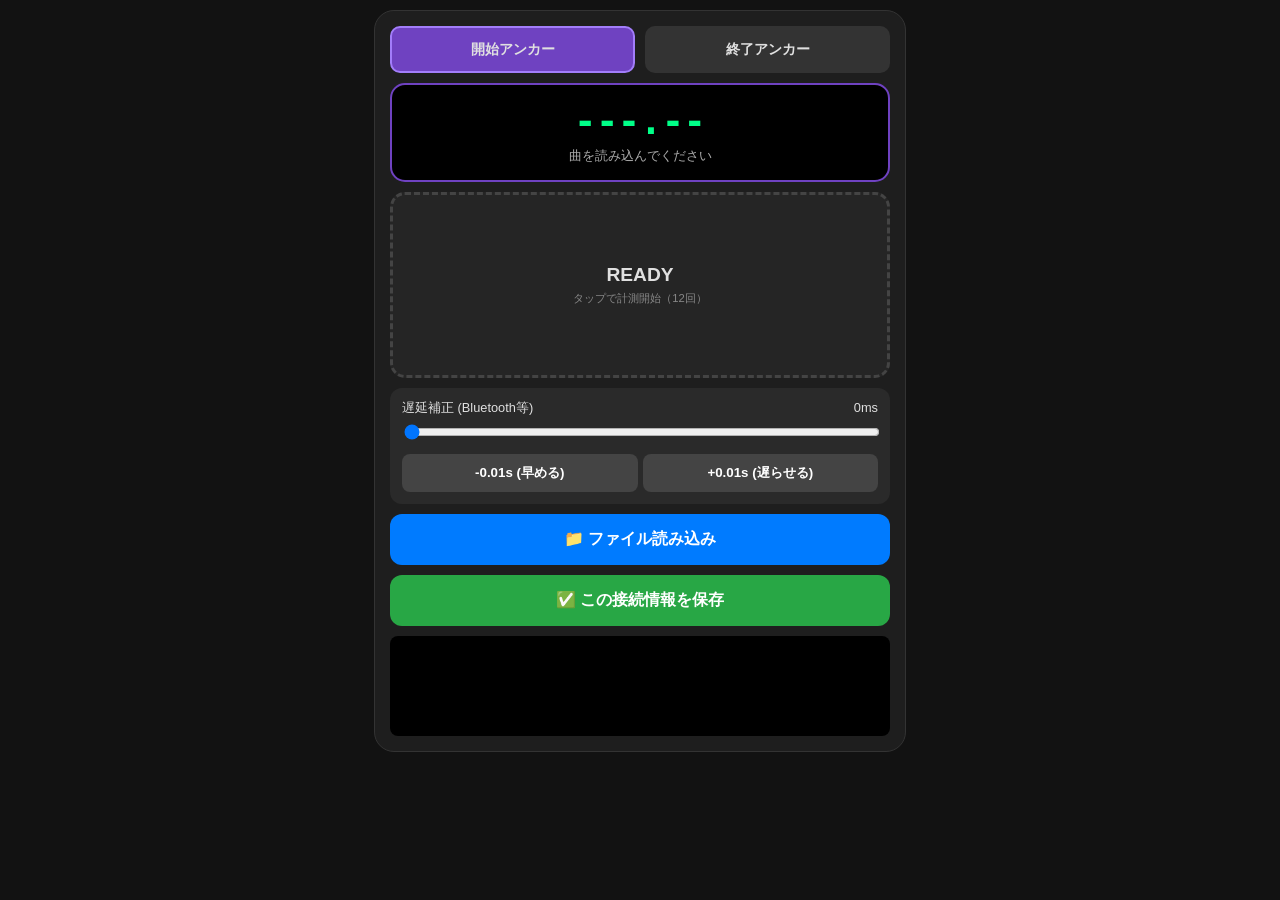
==== index.htm @ 762473bf "Add files via upload" ====
<!DOCTYPE html>
<html lang="ja">
<head>
    <meta charset="UTF-8">
    <meta name="viewport" content="width=device-width, initial-scale=1.0, maximum-scale=1.0, user-scalable=no">
    <title>Beat-Link Mod Ver 1.1</title>
    <style>
        body { font-family: sans-serif; background: #121212; color: #e0e0e0; text-align: center; margin: 0; padding: 10px; }
        .container { max-width: 500px; margin: 0 auto; background: #1e1e1e; padding: 15px; border-radius: 20px; border: 1px solid #333; }
        
        /* 状態表示パネル */
        .monitor { background: #000; padding: 15px; border-radius: 15px; border: 2px solid #6f42c1; margin-bottom: 10px; }
        .bpm-view { font-size: 2.8em; font-weight: bold; color: #00ff88; font-family: monospace; }
        .status-text { font-size: 0.8em; color: #aaa; margin-top: 5px; }

        /* 2地点アンカー切り替え */
        .anchor-tabs { display: flex; gap: 10px; margin-bottom: 10px; }
        .tab { flex: 1; padding: 12px; background: #333; border-radius: 10px; cursor: pointer; font-weight: bold; font-size: 0.9em; border: 2px solid transparent; }
        .tab.active { background: #6f42c1; border-color: #a27dfa; }

        /* タップエリア */
        .tap-zone {
            height: 180px; background: #252525; border: 3px dashed #444; border-radius: 15px;
            display: flex; flex-direction: column; align-items: center; justify-content: center;
            cursor: pointer; user-select: none; touch-action: none; margin-bottom: 10px;
        }
        .tap-zone:active { background: #333; border-style: solid; border-color: #007bff; }
        .tap-count { font-size: 1.2em; font-weight: bold; }

        /* 聴覚補正コントロール */
        .adj-panel { background: #2a2a2a; padding: 12px; border-radius: 12px; margin-bottom: 10px; }
        .slider-label { display: flex; justify-content: space-between; font-size: 0.8em; margin-bottom: 5px; }
        input[type=range] { width: 100%; cursor: pointer; }
        .nudge-btns { display: flex; gap: 5px; margin-top: 10px; }
        .nudge-btns button { flex: 1; padding: 10px; background: #444; color: white; border: none; border-radius: 8px; font-weight: bold; cursor: pointer; }

        .btn-save { width: 100%; padding: 15px; background: #28a745; color: white; border: none; border-radius: 12px; font-weight: bold; font-size: 1em; cursor: pointer; }
        .log { text-align: left; font-family: monospace; font-size: 0.7em; background: #000; padding: 10px; height: 80px; overflow-y: auto; color: #00ff00; margin-top: 10px; border-radius: 8px; }
    </style>
</head>
<body>

<div class="container">
    <div class="anchor-tabs">
        <div id="tabStart" class="tab active" onclick="switchAnchor('start')">開始アンカー</div>
        <div id="tabEnd" class="tab" onclick="switchAnchor('end')">終了アンカー</div>
    </div>

    <div class="monitor">
        <div id="bpmDisplay" class="bpm-view">---.--</div>
        <div id="statusLabel" class="status-text">曲を読み込んでください</div>
    </div>

    <div id="tapArea" class="tap-zone">
        <div class="tap-count" id="tapLabel">READY</div>
        <div style="font-size: 0.7em; color: #888; margin-top: 5px;" id="tapSub">タップで計測開始（12回）</div>
    </div>

    <div class="adj-panel">
        <div class="slider-label"><span>遅延補正 (Bluetooth等)</span><span id="valLatency">0ms</span></div>
        <input type="range" id="slipLatency" min="0" max="500" value="0">
        
        <div class="nudge-btns">
            <button onclick="nudge(-0.01)">-0.01s (早める)</button>
            <button onclick="nudge(0.01)">+0.01s (遅らせる)</button>
        </div>
    </div>

    <button id="fileBtn" class="btn-save" style="background:#007bff; margin-bottom:10px;">📁 ファイル読み込み</button>
    <button id="saveBtn" class="btn-save" onclick="saveConfig()">✅ この接続情報を保存</button>
    
    <div id="logBox" class="log"></div>
</div>

<script>
    let audioCtx, audioBuf, currentSource;
    let currentMode = 'start'; // 'start' or 'end'
    let startTime = 0, currentOffset = 0;
    let isPlaying = false;
    let tempTaps = [];
    let scheduledTicks = [];

    // 保存用データ
    let config = {
        bpm: 0,
        startOffset: 0,
        endOffset: 0,
        latency: 0,
        anchorTimes: { start: 0, end: 0 }
    };

    const log = (m) => { const b = document.getElementById('logBox'); b.innerHTML = `> ${m}<br>${b.innerHTML}`; };

    document.getElementById('fileBtn').onclick = async () => {
        try {
            const [fileHandle] = await window.showOpenFilePicker();
            const file = await fileHandle.getFile();
            log(`読み込み: ${file.name}`);
            
            audioCtx = new (window.AudioContext || window.webkitAudioContext)();
            audioBuf = await audioCtx.decodeAudioData(await file.arrayBuffer());
            
            // 事前解析（簡易予約）: 開始5秒後と、終了10秒前をアンカーに設定
            config.anchorTimes.start = 5;
            config.anchorTimes.end = Math.max(0, audioBuf.duration - 15);
            
            document.getElementById('statusLabel').innerText = "解析準備完了";
            switchAnchor('start');
        } catch (e) { log("エラー: " + e.message); }
    };

    function switchAnchor(mode) {
        currentMode = mode;
        document.getElementById('tabStart').classList.toggle('active', mode === 'start');
        document.getElementById('tabEnd').classList.toggle('active', mode === 'end');
        
        currentOffset = config.anchorTimes[mode];
        tempTaps = [];
        document.getElementById('tapLabel').innerText = mode === 'start' ? "開始地点" : "終了地点";
        document.getElementById('tapSub').innerText = "タップして計測(12回)";
        
        playAt(currentOffset);
    }

    function playAt(time) {
        if (!audioBuf) return;
        stopAll();
        currentSource = audioCtx.createBufferSource();
        currentSource.buffer = audioBuf;
        currentSource.connect(audioCtx.destination);
        startTime = audioCtx.currentTime;
        currentOffset = time;
        currentSource.start(0, time);
        isPlaying = true;
        
        // メトロノーム再開
        if (config.bpm > 0) scheduleMetronome();
    }

    function stopAll() {
        if (currentSource) currentSource.stop();
        scheduledTicks.forEach(osc => { try { osc.stop(); } catch(e){} });
        scheduledTicks = [];
        isPlaying = false;
    }

    // タップ計測ロジック
    document.getElementById('tapArea').onpointerdown = (e) => {
        if (!isPlaying) return;
        if (navigator.vibrate) navigator.vibrate(20);
        
        const now = (audioCtx.currentTime - startTime) + currentOffset;
        tempTaps.push(now);
        
        const count = tempTaps.length;
        document.getElementById('tapSub').innerText = `計測中: ${count} / 12`;

        // 聴覚化：叩いた瞬間に音を鳴らす（エコー再生）
        scheduleTick(audioCtx.currentTime, 1800);

        if (count >= 12) {
            // 後半8回を採用
            const stable = tempTaps.slice(4);
            
            // 異常値除外と平均BPM算出
            let intervals = [];
            for(let i=1; i<stable.length; i++) intervals.push(stable[i] - stable[i-1]);
            const avgIvl = intervals.reduce((a,b)=>a+b, 0) / intervals.length;
            const detectedBpm = 60 / avgIvl;

            if (currentMode === 'start') {
                config.bpm = detectedBpm;
                config.startOffset = stable[0]; // 最初の杭
                document.getElementById('bpmDisplay').innerText = detectedBpm.toFixed(2);
            } else {
                config.endOffset = stable[0];
            }

            log(`${currentMode}地点 確定: ${stable[0].toFixed(3)}s`);
            tempTaps = [];
            playAt(currentOffset); // 再同期再生
        }
    };

    function scheduleMetronome() {
        if (config.bpm <= 0) return;
        const ivl = 60 / config.bpm;
        const anchor = (currentMode === 'start') ? config.startOffset : config.endOffset;
        const latency = config.latency / 1000;

        // 基準点からメトロノームの網を展開
        for (let t = anchor; t < currentOffset + 30; t += ivl) {
            if (t >= currentOffset) {
                scheduleTick(startTime + (t - currentOffset) + latency, 1500);
            }
        }
        for (let t = anchor - ivl; t >= currentOffset; t -= ivl) {
             scheduleTick(startTime + (t - currentOffset) + latency, 1500);
        }
    }

    function scheduleTick(t, freq) {
        const osc = audioCtx.createOscillator();
        const g = audioCtx.createGain();
        osc.connect(g); g.connect(audioCtx.destination);
        osc.frequency.setValueAtTime(freq, t);
        osc.type = 'square';
        g.gain.setValueAtTime(0.4, t);
        g.gain.exponentialRampToValueAtTime(0.001, t + 0.1);
        osc.start(t); osc.stop(t + 0.15);
        scheduledTicks.push(osc);
    }

    // 遅延スライダー
    document.getElementById('slipLatency').oninput = (e) => {
        config.latency = parseInt(e.target.value);
        document.getElementById('valLatency').innerText = config.latency + "ms";
        if (isPlaying) playAt(currentOffset); // 即座に反映
    };

    // 微調整（ナッジ）
    function nudge(sec) {
        if (currentMode === 'start') config.startOffset += sec;
        else config.endOffset += sec;
        log(`微調整: ${sec}s (現在: ${(currentMode === 'start' ? config.startOffset : config.endOffset).toFixed(3)}s)`);
        playAt(currentOffset);
    }

    function saveConfig() {
        const result = JSON.stringify(config, null, 2);
        log("--- 接続情報を保存しました ---");
        console.log(result);
        alert("BPM: " + config.bpm.toFixed(2) + " 等の接続情報を保存しました。詳細はコンソールとログを確認してください。");
    }
</script>
</body>
</html>
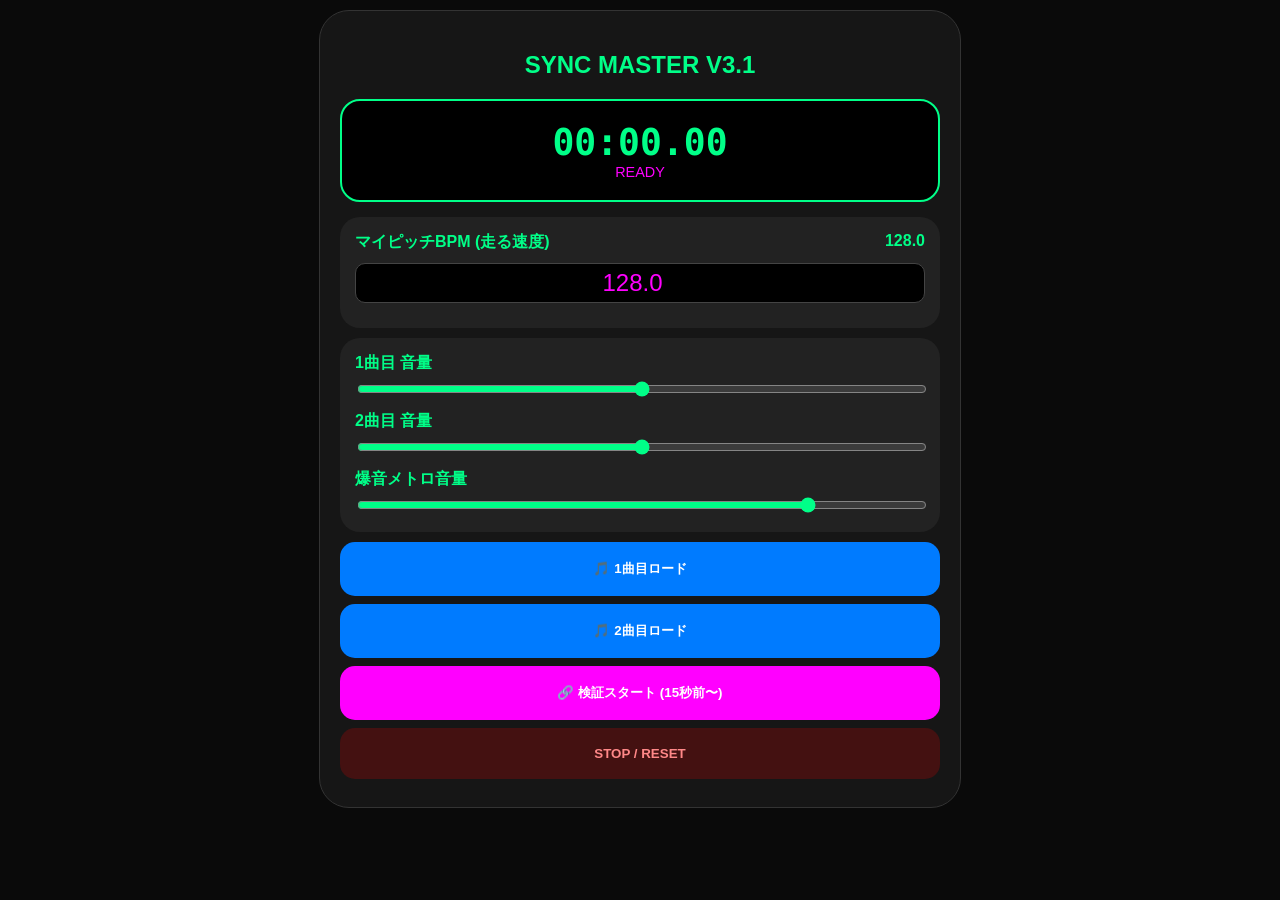
==== commit 0c4f80e4: "Add files via upload" ====
--- a/index.htm
+++ b/index.htm
@@ -3,234 +3,174 @@
 <head>
     <meta charset="UTF-8">
     <meta name="viewport" content="width=device-width, initial-scale=1.0, maximum-scale=1.0, user-scalable=no">
-    <title>Beat-Link Mod Ver 1.1</title>
+    <title>SYNC MASTER V3.1 - MyPitch Sync</title>
     <style>
-        body { font-family: sans-serif; background: #121212; color: #e0e0e0; text-align: center; margin: 0; padding: 10px; }
-        .container { max-width: 500px; margin: 0 auto; background: #1e1e1e; padding: 15px; border-radius: 20px; border: 1px solid #333; }
+        body { font-family: sans-serif; background: #0a0a0a; color: #e0e0e0; text-align: center; margin: 0; padding: 10px; }
+        .container { max-width: 600px; margin: 0 auto; background: #161616; padding: 20px; border-radius: 30px; border: 1px solid #333; }
+        .monitor { background: #000; padding: 20px; border-radius: 20px; border: 2px solid #00ff88; margin-bottom: 15px; }
+        .timer { font-size: 2.8em; font-weight: bold; font-family: monospace; color: #00ff88; }
         
-        /* 状態表示パネル */
-        .monitor { background: #000; padding: 15px; border-radius: 15px; border: 2px solid #6f42c1; margin-bottom: 10px; }
-        .bpm-view { font-size: 2.8em; font-weight: bold; color: #00ff88; font-family: monospace; }
-        .status-text { font-size: 0.8em; color: #aaa; margin-top: 5px; }
-
-        /* 2地点アンカー切り替え */
-        .anchor-tabs { display: flex; gap: 10px; margin-bottom: 10px; }
-        .tab { flex: 1; padding: 12px; background: #333; border-radius: 10px; cursor: pointer; font-weight: bold; font-size: 0.9em; border: 2px solid transparent; }
-        .tab.active { background: #6f42c1; border-color: #a27dfa; }
-
-        /* タップエリア */
-        .tap-zone {
-            height: 180px; background: #252525; border: 3px dashed #444; border-radius: 15px;
-            display: flex; flex-direction: column; align-items: center; justify-content: center;
-            cursor: pointer; user-select: none; touch-action: none; margin-bottom: 10px;
-        }
-        .tap-zone:active { background: #333; border-style: solid; border-color: #007bff; }
-        .tap-count { font-size: 1.2em; font-weight: bold; }
-
-        /* 聴覚補正コントロール */
-        .adj-panel { background: #2a2a2a; padding: 12px; border-radius: 12px; margin-bottom: 10px; }
-        .slider-label { display: flex; justify-content: space-between; font-size: 0.8em; margin-bottom: 5px; }
-        input[type=range] { width: 100%; cursor: pointer; }
-        .nudge-btns { display: flex; gap: 5px; margin-top: 10px; }
-        .nudge-btns button { flex: 1; padding: 10px; background: #444; color: white; border: none; border-radius: 8px; font-weight: bold; cursor: pointer; }
-
-        .btn-save { width: 100%; padding: 15px; background: #28a745; color: white; border: none; border-radius: 12px; font-weight: bold; font-size: 1em; cursor: pointer; }
-        .log { text-align: left; font-family: monospace; font-size: 0.7em; background: #000; padding: 10px; height: 80px; overflow-y: auto; color: #00ff00; margin-top: 10px; border-radius: 8px; }
+        .control-panel { background: #222; padding: 15px; border-radius: 20px; margin-bottom: 10px; text-align: left; }
+        .label-row { display: flex; justify-content: space-between; color: #00ff88; font-weight: bold; margin-bottom: 5px; }
+        input[type=range] { width: 100%; accent-color: #00ff88; cursor: pointer; }
+        
+        .input-group { display: flex; align-items: center; gap: 10px; margin: 10px 0; }
+        .input-group input { flex: 1; background: #000; color: #ff00ff; border: 1px solid #444; font-size: 1.5em; text-align: center; padding: 5px; border-radius: 10px; }
+        
+        .btn { width: 100%; padding: 18px; border: none; border-radius: 15px; font-weight: bold; cursor: pointer; margin-bottom: 8px; }
+        .btn-blue { background: #007bff; color: white; }
+        .btn-magenta { background: #ff00ff; color: white; }
+        .btn-stop { background: #441111; color: #ff8888; }
     </style>
 </head>
 <body>
 
 <div class="container">
-    <div class="anchor-tabs">
-        <div id="tabStart" class="tab active" onclick="switchAnchor('start')">開始アンカー</div>
-        <div id="tabEnd" class="tab" onclick="switchAnchor('end')">終了アンカー</div>
+    <h2 style="color: #00ff88;">SYNC MASTER V3.1</h2>
+    
+    <div class="monitor">
+        <div id="timerDisplay" class="timer">00:00.00</div>
+        <div id="phaseLabel" style="color: #ff00ff; font-size: 0.9em;">READY</div>
     </div>
 
-    <div class="monitor">
-        <div id="bpmDisplay" class="bpm-view">---.--</div>
-        <div id="statusLabel" class="status-text">曲を読み込んでください</div>
-    </div>
-
-    <div id="tapArea" class="tap-zone">
-        <div class="tap-count" id="tapLabel">READY</div>
-        <div style="font-size: 0.7em; color: #888; margin-top: 5px;" id="tapSub">タップで計測開始（12回）</div>
-    </div>
-
-    <div class="adj-panel">
-        <div class="slider-label"><span>遅延補正 (Bluetooth等)</span><span id="valLatency">0ms</span></div>
-        <input type="range" id="slipLatency" min="0" max="500" value="0">
-        
-        <div class="nudge-btns">
-            <button onclick="nudge(-0.01)">-0.01s (早める)</button>
-            <button onclick="nudge(0.01)">+0.01s (遅らせる)</button>
+    <div class="control-panel">
+        <div class="label-row"><span>マイピッチBPM (走る速度)</span><span id="targetBpmVal">128.0</span></div>
+        <div class="input-group">
+            <input type="number" id="targetBpm" value="128.0" step="0.1" oninput="updateTargetBpm(this.value)">
         </div>
     </div>
 
-    <button id="fileBtn" class="btn-save" style="background:#007bff; margin-bottom:10px;">📁 ファイル読み込み</button>
-    <button id="saveBtn" class="btn-save" onclick="saveConfig()">✅ この接続情報を保存</button>
+    <div class="control-panel">
+        <div class="label-row"><span>1曲目 音量</span></div>
+        <input type="range" id="vol1" min="0" max="1" step="0.01" value="0.5">
+        <div class="label-row" style="margin-top:10px;"><span>2曲目 音量</span></div>
+        <input type="range" id="vol2" min="0" max="1" step="0.01" value="0.5">
+        <div class="label-row" style="margin-top:10px; color:#00ff88;"><span>爆音メトロ音量</span></div>
+        <input type="range" id="volM" min="0" max="1" step="0.01" value="0.8">
+    </div>
+
+    <button class="btn btn-blue" onclick="document.getElementById('file0').click()">🎵 1曲目ロード</button>
+    <input type="file" id="file0" accept="audio/*" onchange="loadAudio(0, this)" style="display:none">
     
-    <div id="logBox" class="log"></div>
+    <button class="btn btn-blue" onclick="document.getElementById('file1').click()">🎵 2曲目ロード</button>
+    <input type="file" id="file1" accept="audio/*" onchange="loadAudio(1, this)" style="display:none">
+
+    <button id="startBtn" class="btn btn-magenta" onclick="runVerification()" disabled>🔗 検証スタート (15秒前〜)</button>
+    <button class="btn btn-stop" onclick="stopEverything()">STOP / RESET</button>
 </div>
 
+<audio id="p1"></audio>
+<audio id="p2"></audio>
+
 <script>
-    let audioCtx, audioBuf, currentSource;
-    let currentMode = 'start'; // 'start' or 'end'
-    let startTime = 0, currentOffset = 0;
-    let isPlaying = false;
-    let tempTaps = [];
-    let scheduledTicks = [];
+    const players = [document.getElementById('p1'), document.getElementById('p2')];
+    let audioCtx = new (window.AudioContext || window.webkitAudioContext)();
+    let songData = [null, null];
+    let isRunning = false;
+    let loopId = null;
+    let lastTickBeat = -1;
 
-    // 保存用データ
-    let config = {
-        bpm: 0,
-        startOffset: 0,
-        endOffset: 0,
-        latency: 0,
-        anchorTimes: { start: 0, end: 0 }
-    };
-
-    const log = (m) => { const b = document.getElementById('logBox'); b.innerHTML = `> ${m}<br>${b.innerHTML}`; };
-
-    document.getElementById('fileBtn').onclick = async () => {
-        try {
-            const [fileHandle] = await window.showOpenFilePicker();
-            const file = await fileHandle.getFile();
-            log(`読み込み: ${file.name}`);
-            
-            audioCtx = new (window.AudioContext || window.webkitAudioContext)();
-            audioBuf = await audioCtx.decodeAudioData(await file.arrayBuffer());
-            
-            // 事前解析（簡易予約）: 開始5秒後と、終了10秒前をアンカーに設定
-            config.anchorTimes.start = 5;
-            config.anchorTimes.end = Math.max(0, audioBuf.duration - 15);
-            
-            document.getElementById('statusLabel').innerText = "解析準備完了";
-            switchAnchor('start');
-        } catch (e) { log("エラー: " + e.message); }
-    };
-
-    function switchAnchor(mode) {
-        currentMode = mode;
-        document.getElementById('tabStart').classList.toggle('active', mode === 'start');
-        document.getElementById('tabEnd').classList.toggle('active', mode === 'end');
-        
-        currentOffset = config.anchorTimes[mode];
-        tempTaps = [];
-        document.getElementById('tapLabel').innerText = mode === 'start' ? "開始地点" : "終了地点";
-        document.getElementById('tapSub').innerText = "タップして計測(12回)";
-        
-        playAt(currentOffset);
-    }
-
-    function playAt(time) {
-        if (!audioBuf) return;
-        stopAll();
-        currentSource = audioCtx.createBufferSource();
-        currentSource.buffer = audioBuf;
-        currentSource.connect(audioCtx.destination);
-        startTime = audioCtx.currentTime;
-        currentOffset = time;
-        currentSource.start(0, time);
-        isPlaying = true;
-        
-        // メトロノーム再開
-        if (config.bpm > 0) scheduleMetronome();
-    }
-
-    function stopAll() {
-        if (currentSource) currentSource.stop();
-        scheduledTicks.forEach(osc => { try { osc.stop(); } catch(e){} });
-        scheduledTicks = [];
-        isPlaying = false;
-    }
-
-    // タップ計測ロジック
-    document.getElementById('tapArea').onpointerdown = (e) => {
-        if (!isPlaying) return;
-        if (navigator.vibrate) navigator.vibrate(20);
-        
-        const now = (audioCtx.currentTime - startTime) + currentOffset;
-        tempTaps.push(now);
-        
-        const count = tempTaps.length;
-        document.getElementById('tapSub').innerText = `計測中: ${count} / 12`;
-
-        // 聴覚化：叩いた瞬間に音を鳴らす（エコー再生）
-        scheduleTick(audioCtx.currentTime, 1800);
-
-        if (count >= 12) {
-            // 後半8回を採用
-            const stable = tempTaps.slice(4);
-            
-            // 異常値除外と平均BPM算出
-            let intervals = [];
-            for(let i=1; i<stable.length; i++) intervals.push(stable[i] - stable[i-1]);
-            const avgIvl = intervals.reduce((a,b)=>a+b, 0) / intervals.length;
-            const detectedBpm = 60 / avgIvl;
-
-            if (currentMode === 'start') {
-                config.bpm = detectedBpm;
-                config.startOffset = stable[0]; // 最初の杭
-                document.getElementById('bpmDisplay').innerText = detectedBpm.toFixed(2);
-            } else {
-                config.endOffset = stable[0];
-            }
-
-            log(`${currentMode}地点 確定: ${stable[0].toFixed(3)}s`);
-            tempTaps = [];
-            playAt(currentOffset); // 再同期再生
+    window.onload = () => {
+        const d0 = localStorage.getItem("song_0_data");
+        const d1 = localStorage.getItem("song_1_data");
+        if (d0 && d1) {
+            songData = [JSON.parse(d0), JSON.parse(d1)];
+            document.getElementById('startBtn').disabled = false;
         }
     };
 
-    function scheduleMetronome() {
-        if (config.bpm <= 0) return;
-        const ivl = 60 / config.bpm;
-        const anchor = (currentMode === 'start') ? config.startOffset : config.endOffset;
-        const latency = config.latency / 1000;
+    function updateTargetBpm(v) { document.getElementById('targetBpmVal').innerText = v; }
 
-        // 基準点からメトロノームの網を展開
-        for (let t = anchor; t < currentOffset + 30; t += ivl) {
-            if (t >= currentOffset) {
-                scheduleTick(startTime + (t - currentOffset) + latency, 1500);
-            }
-        }
-        for (let t = anchor - ivl; t >= currentOffset; t -= ivl) {
-             scheduleTick(startTime + (t - currentOffset) + latency, 1500);
-        }
+    function loadAudio(idx, input) {
+        const file = input.files[0];
+        if (!file) return;
+        players[idx].src = URL.createObjectURL(file);
+        if (players[0].src && players[1].src) document.getElementById('startBtn').disabled = false;
     }
 
-    function scheduleTick(t, freq) {
+    async function runVerification() {
+        if (isRunning) return;
+        await audioCtx.resume();
+        isRunning = true;
+        
+        const targetBpm = parseFloat(document.getElementById('targetBpm').value);
+        const exitPoint = songData[0].endTS; 
+        const entryPoint = songData[1].startTS;
+        const leadTime = 15;
+
+        // 再生速度（Rate）を計算
+        const rate1 = targetBpm / songData[0].bpm;
+        const rate2 = targetBpm / songData[1].bpm;
+
+        players[0].playbackRate = rate1;
+        players[1].playbackRate = rate2;
+
+        players[0].currentTime = exitPoint - leadTime;
+        players[1].currentTime = entryPoint - leadTime;
+        
+        players[0].play();
+        players[1].play();
+
+        lastTickBeat = -1;
+
+        loopId = setInterval(() => {
+            const cur1 = players[0].currentTime;
+            const distToJump = exitPoint - cur1;
+            document.getElementById('timerDisplay').innerText = (distToJump > 0 ? "-" : "+") + Math.abs(distToJump).toFixed(2) + "s";
+
+            // --- メトロノーム同期ロジック (V1.8方式の進化形) ---
+            // 1曲目の再生位置(cur1)から、出口(exitPoint)までの「残り拍数」を計算
+            const beatSec1 = 60 / songData[0].bpm; // 1曲目本来の1拍の秒数
+            const remainingBeats = distToJump / beatSec1;
+            
+            // 拍の整数部分をトリガーにする
+            const currentBeatCount = Math.floor(remainingBeats);
+            if (currentBeatCount !== lastTickBeat) {
+                playTick(audioCtx.currentTime, 2000, document.getElementById('volM').value);
+                lastTickBeat = currentBeatCount;
+            }
+
+            // --- フェード & ミキサーロジック ---
+            let v1Base = document.getElementById('vol1').value;
+            let v2Base = document.getElementById('vol2').value;
+
+            if (distToJump < 2 && distToJump > 0) {
+                players[0].volume = v1Base * (distToJump / 2); // フェードアウト
+                players[1].volume = 0;
+                document.getElementById('phaseLabel').innerText = "FADE OUT...";
+            } else if (distToJump <= 0 && distToJump > -2) {
+                players[0].volume = 0;
+                players[1].volume = 0; // 無音4秒区間
+                document.getElementById('phaseLabel').innerText = "SILENCE (4s)";
+            } else if (distToJump <= -2 && distToJump > -4) {
+                players[1].volume = v2Base * (Math.abs(distToJump + 2) / 2); // フェードイン
+                document.getElementById('phaseLabel').innerText = "FADE IN...";
+            } else if (distToJump <= -4) {
+                players[1].volume = v2Base;
+                document.getElementById('phaseLabel').innerText = "POST-SYNC";
+            } else {
+                players[0].volume = v1Base;
+                players[1].volume = 0; // 接続前は裏で鳴らす
+                document.getElementById('phaseLabel').innerText = "DUAL RUNNING (PRE)";
+            }
+        }, 20);
+    }
+
+    function playTick(t, freq, vol) {
         const osc = audioCtx.createOscillator();
         const g = audioCtx.createGain();
+        osc.frequency.setValueAtTime(freq, t);
+        g.gain.setValueAtTime(vol, t);
+        g.gain.exponentialRampToValueAtTime(0.001, t + 0.05);
         osc.connect(g); g.connect(audioCtx.destination);
-        osc.frequency.setValueAtTime(freq, t);
-        osc.type = 'square';
-        g.gain.setValueAtTime(0.4, t);
-        g.gain.exponentialRampToValueAtTime(0.001, t + 0.1);
-        osc.start(t); osc.stop(t + 0.15);
-        scheduledTicks.push(osc);
+        osc.start(t); osc.stop(t + 0.1);
     }
 
-    // 遅延スライダー
-    document.getElementById('slipLatency').oninput = (e) => {
-        config.latency = parseInt(e.target.value);
-        document.getElementById('valLatency').innerText = config.latency + "ms";
-        if (isPlaying) playAt(currentOffset); // 即座に反映
-    };
-
-    // 微調整（ナッジ）
-    function nudge(sec) {
-        if (currentMode === 'start') config.startOffset += sec;
-        else config.endOffset += sec;
-        log(`微調整: ${sec}s (現在: ${(currentMode === 'start' ? config.startOffset : config.endOffset).toFixed(3)}s)`);
-        playAt(currentOffset);
-    }
-
-    function saveConfig() {
-        const result = JSON.stringify(config, null, 2);
-        log("--- 接続情報を保存しました ---");
-        console.log(result);
-        alert("BPM: " + config.bpm.toFixed(2) + " 等の接続情報を保存しました。詳細はコンソールとログを確認してください。");
+    function stopEverything() {
+        clearInterval(loopId);
+        players.forEach(p => { p.pause(); });
+        isRunning = false;
+        document.getElementById('phaseLabel').innerText = "STOPPED";
     }
 </script>
 </body>
